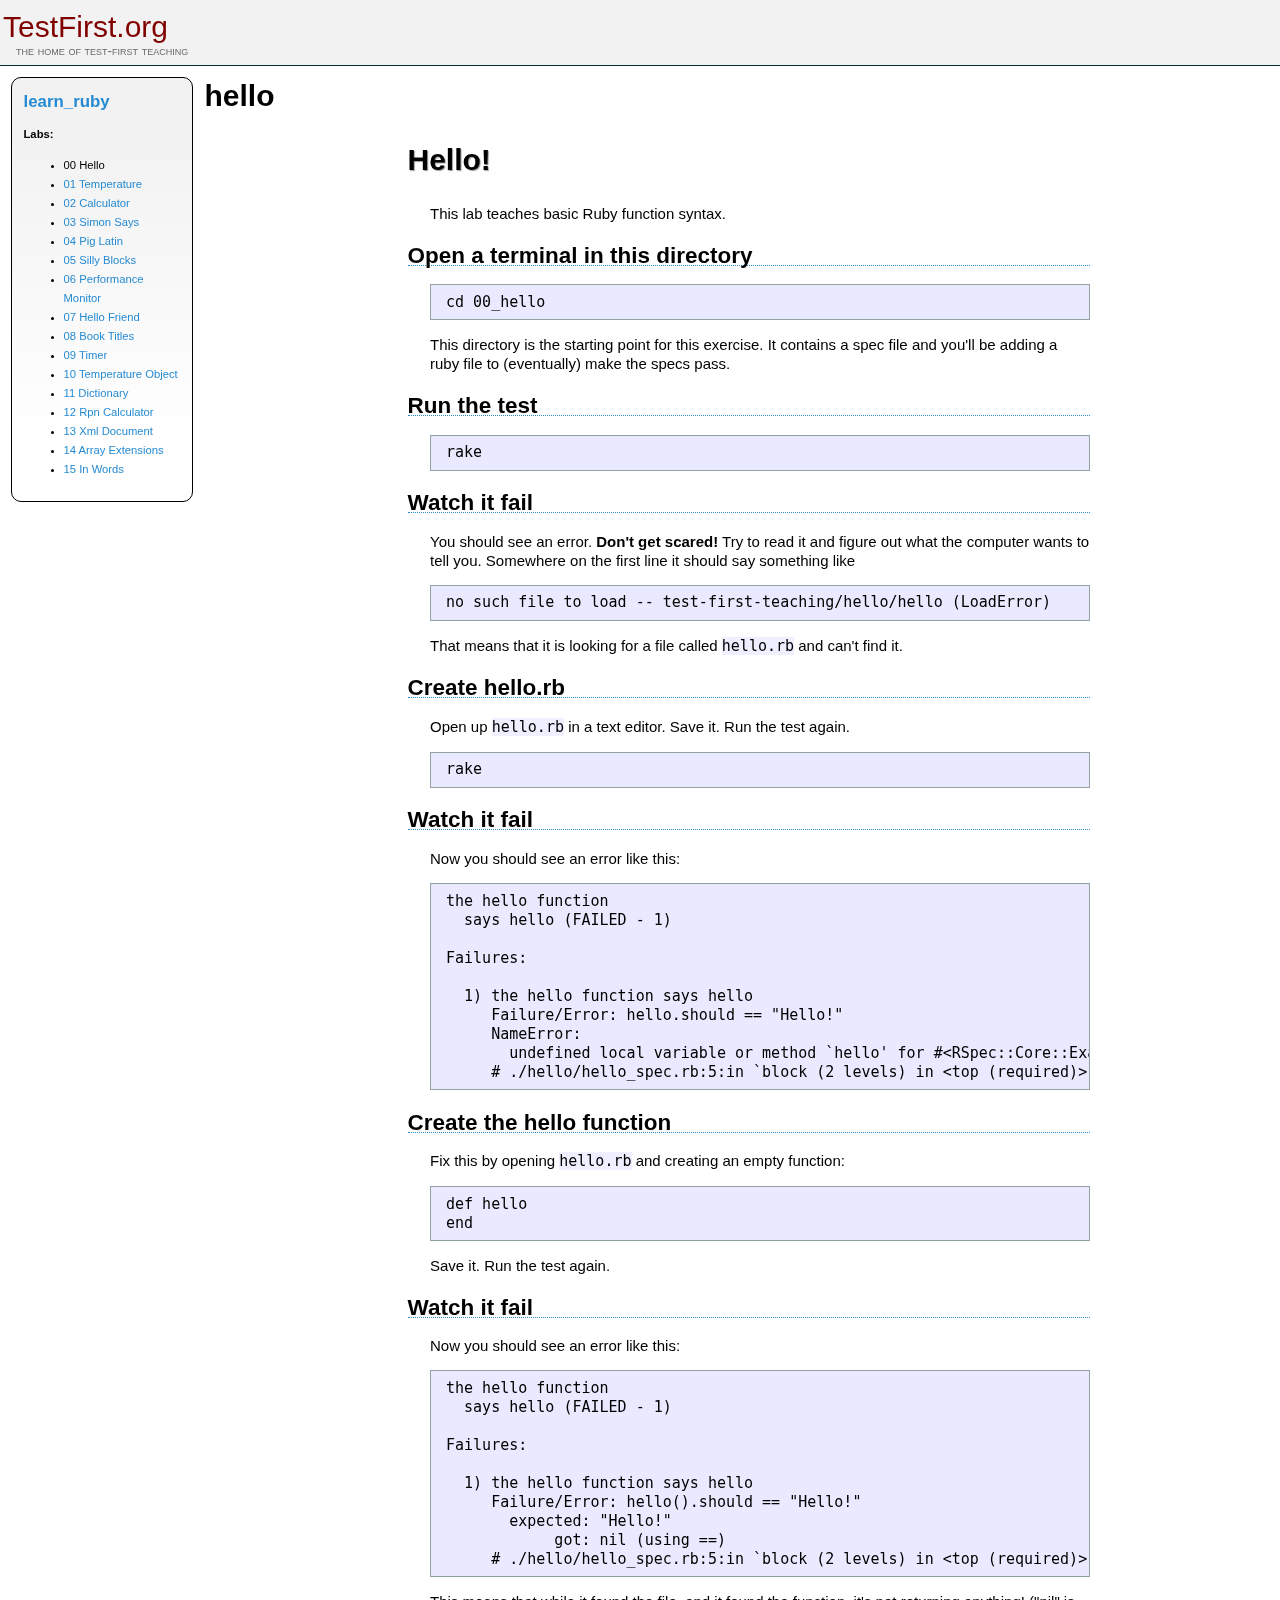
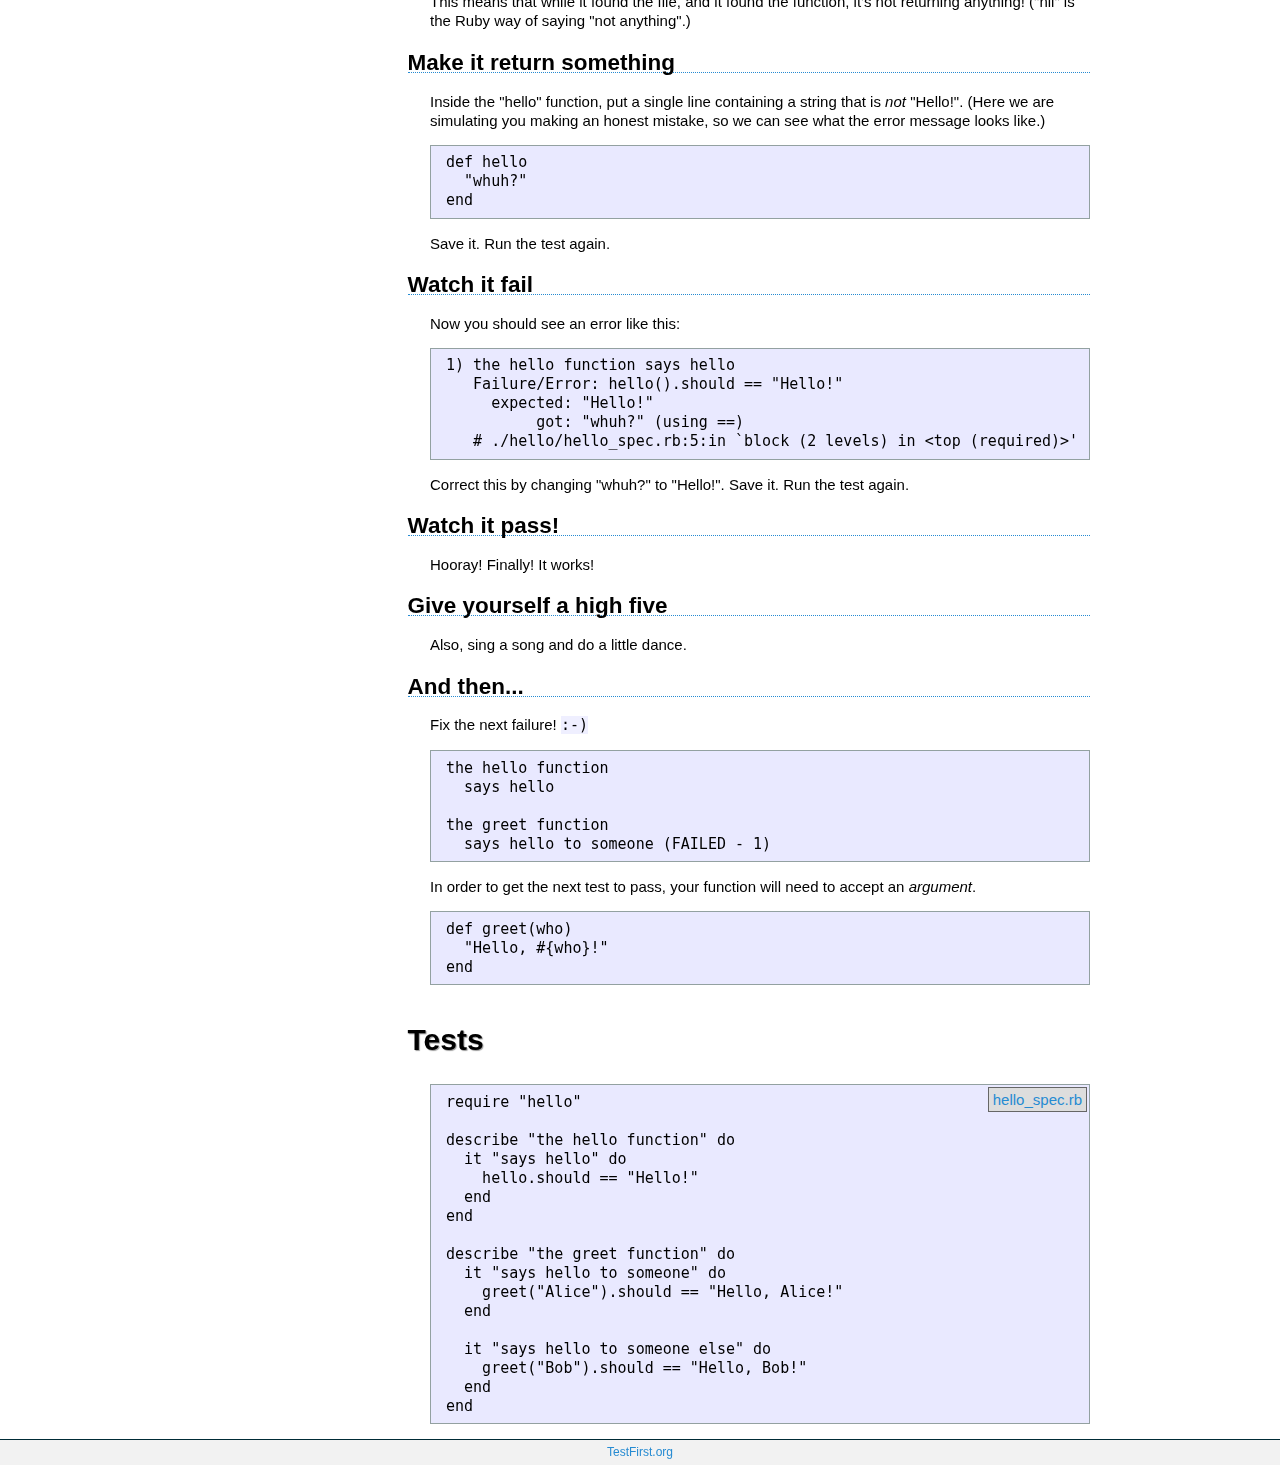
==== learn_ruby/00_hello/index.html @ 580c069e "Added learn ruby exercises" ====
<html>
  <head>
    <title>Test-First Teaching: learn_ruby: hello</title>
    <link href="../assets/style.css" media="screen" rel="stylesheet" type="text/css" />
  </head>
  <body>
    <div class="header">
      <h1><a href="http://testfirst.org">TestFirst.org</a></h1>
      <h2>the home of test-first teaching</h2>
    </div>
    <div class="nav">
      <h2><a href="../index.html">learn_ruby</a></h2>
      <b>Labs:</b>
      <ul>
        <li>00 Hello</li>
        <li><a href="../01_temperature/index.html">01 Temperature</a></li>
        <li><a href="../02_calculator/index.html">02 Calculator</a></li>
        <li><a href="../03_simon_says/index.html">03 Simon Says</a></li>
        <li><a href="../04_pig_latin/index.html">04 Pig Latin</a></li>
        <li><a href="../05_silly_blocks/index.html">05 Silly Blocks</a></li>
        <li><a href="../06_performance_monitor/index.html">06 Performance Monitor</a></li>
        <li><a href="../07_hello_friend/index.html">07 Hello Friend</a></li>
        <li><a href="../08_book_titles/index.html">08 Book Titles</a></li>
        <li><a href="../09_timer/index.html">09 Timer</a></li>
        <li><a href="../10_temperature_object/index.html">10 Temperature Object</a></li>
        <li><a href="../11_dictionary/index.html">11 Dictionary</a></li>
        <li><a href="../12_rpn_calculator/index.html">12 Rpn Calculator</a></li>
        <li><a href="../13_xml_document/index.html">13 Xml Document</a></li>
        <li><a href="../14_array_extensions/index.html">14 Array Extensions</a></li>
        <li><a href="../15_in_words/index.html">15 In Words</a></li>
      </ul>
    </div>
    <h1>hello</h1>
    <div class="content"><div class="rspec_file">  <div class="intro"><h1>Hello!</h1>

<p>This lab teaches basic Ruby function syntax.</p>

<h2>Open a terminal in this directory</h2>

<pre><code>cd 00_hello
</code></pre>

<p>This directory is the starting point for this exercise. It contains a spec file and you'll be adding a ruby file to (eventually) make the specs pass.</p>

<h2>Run the test</h2>

<pre><code>rake
</code></pre>

<h2>Watch it fail</h2>

<p>You should see an error. <strong>Don't get scared!</strong> Try to read it and figure out what the computer wants to tell you. Somewhere on the first line it should say something like</p>

<pre><code>no such file to load -- test-first-teaching/hello/hello (LoadError)
</code></pre>

<p>That means that it is looking for a file called <code>hello.rb</code> and can't find it.</p>

<h2>Create hello.rb</h2>

<p>Open up <code>hello.rb</code> in a text editor. Save it. Run the test again.</p>

<pre><code>rake
</code></pre>

<h2>Watch it fail</h2>

<p>Now you should see an error like this:</p>

<pre><code>the hello function
  says hello (FAILED - 1)

Failures:

  1) the hello function says hello
     Failure/Error: hello.should == "Hello!"
     NameError:
       undefined local variable or method `hello' for #&lt;RSpec::Core::ExampleGroup::Nested_1:0x000001009b8808&gt;
     # ./hello/hello_spec.rb:5:in `block (2 levels) in &lt;top (required)&gt;'
</code></pre>

<h2>Create the hello function</h2>

<p>Fix this by opening <code>hello.rb</code> and creating an empty function:</p>

<pre><code>def hello
end
</code></pre>

<p>Save it. Run the test again.</p>

<h2>Watch it fail</h2>

<p>Now you should see an error like this:</p>

<pre><code>the hello function
  says hello (FAILED - 1)

Failures:

  1) the hello function says hello
     Failure/Error: hello().should == "Hello!"
       expected: "Hello!"
            got: nil (using ==)
     # ./hello/hello_spec.rb:5:in `block (2 levels) in &lt;top (required)&gt;'
</code></pre>

<p>This means that while it found the file, and it found the function, it's not returning anything! ("nil" is the Ruby way of saying "not anything".)</p>

<h2>Make it return something</h2>

<p>Inside the "hello" function, put a single line containing a string that is <em>not</em> "Hello!". (Here we are simulating you making an honest mistake, so we can see what the error message looks like.)</p>

<pre><code>def hello
  "whuh?"
end
</code></pre>

<p>Save it. Run the test again.</p>

<h2>Watch it fail</h2>

<p>Now you should see an error like this:</p>

<pre><code>1) the hello function says hello
   Failure/Error: hello().should == "Hello!"
     expected: "Hello!"
          got: "whuh?" (using ==)
   # ./hello/hello_spec.rb:5:in `block (2 levels) in &lt;top (required)&gt;'
</code></pre>

<p>Correct this by changing "whuh?" to "Hello!". Save it. Run the test again.</p>

<h2>Watch it pass!</h2>

<p>Hooray! Finally! It works!</p>

<h2>Give yourself a high five</h2>

<p>Also, sing a song and do a little dance.</p>

<h2>And then...</h2>

<p>Fix the next failure! <code>:-)</code></p>

<pre><code>the hello function
  says hello

the greet function
  says hello to someone (FAILED - 1)
</code></pre>

<p>In order to get the next test to pass, your function will need to accept an <em>argument</em>.</p>

<pre><code>def greet(who)
  "Hello, #{who}!"
end
</code></pre>
</div>
  <div class="tests">
    <h1>Tests</h1>
<a class="raw_file" href="hello_spec.rb">hello_spec.rb</a>
    <pre>require &quot;hello&quot;

describe &quot;the hello function&quot; do
  it &quot;says hello&quot; do
    hello.should == &quot;Hello!&quot;
  end
end

describe &quot;the greet function&quot; do
  it &quot;says hello to someone&quot; do
    greet(&quot;Alice&quot;).should == &quot;Hello, Alice!&quot;
  end

  it &quot;says hello to someone else&quot; do
    greet(&quot;Bob&quot;).should == &quot;Hello, Bob!&quot;
  end
end</pre>
  </div>
</div>
</div>
    <div class="footer"><a href="http://testfirst.org">TestFirst.org</a></div>
  </body>
</html>
---- learn_ruby/assets/style.css ----
/* Solarized Palette http://ethanschoonover.com/solarized */
/* Font Stacks http://www.artsiteframework.com/guide/fontstacks.php */
body {
  background-color: white;
  font-family: Optima, Candara, "Trebuchet MS", sans-serif;
  margin: 0px;
  font-size: 15px;
  line-height: 19px; }

a, a:visited {
  color: #268bd2; }

a:hover {
  text-decoration: underline; }

a {
  text-decoration: none; }

.content {
  padding: 0 2em 0 18em;
  min-height: 30em;
  min-width: 20em;
  max-width: 44em;
  margin: 1em auto; }
  .content h1, .content h2, .content h3 {
    font-family: "Lucida Sans", "Lucida Grande", "Lucida Sans Unicode", Verdana, sans-serif;
    margin-left: -1em; }
  .content h1 {
    text-shadow: #999 1px 1px 1px;
    padding: .5em .25em;
    margin-top: 1em; }
  .content h2 {
    margin-top: 1em;
    border-bottom: #268bd2 1px dotted; }
  .content pre {
    overflow-x: auto; }

.header, .footer {
  font-size: 80%;
  padding: .25em;
  background-color: #f2f2f2; }

.header {
  border-bottom: 1px solid #002b36;
  text-align: left; }
  .header h1 {
    color: #800000;
    margin: 0 0 -8px 0;
    padding: 0;
    font: 30px/48px Optima, Candara, "Trebuchet MS", sans-serif;
    letter-spacing: 0; }
  .header h2 {
    margin: 0 0 4px 13px;
    padding: 0;
    font: 10pt Optima, Candara, "Trebuchet MS", sans-serif;
    color: #686868;
    letter-spacing: 0;
    font-variant: small-caps; }
  .header a, .header a:visited {
    color: #800000;
    text-decoration: none; }
  .header a:hover {
    color: #37030B;
    text-decoration: none; }

.footer {
  border-top: 1px solid #002b36;
  text-align: center; }

.nav {
  float: left;
  margin: 1em;
  padding: 0 1em 1em;
  width: 14em;
  font-size: 75%; }

.nav {
  background: -webkit-gradient(linear, left bottom, left top, color-stop(0.15, white), color-stop(0.85, #f2f2f2));
  background: -moz-linear-gradient(center bottom, white 15%, #f2f2f2 85%);
  -moz-border-radius: 10px;
  border-radius: 10px;
  border: 1px solid black; }

.rspec_file > .tests {
  position: relative; }
  .rspec_file > .tests a.raw_file {
    float: right;
    position: absolute;
    right: 0;
    padding: 2px 4px;
    margin: 3px;
    border: 1px solid #666;
    background: #ddd; }

pre {
  font-family: "Lucida Sans Typewriter Regular", "lucida console", monaco, "andale mono", "bitstream vera sans mono", consolas, "DejaVu Sans Mono", Courier, "Courier New", monospace;
  background-color: #e9e9ff;
  padding: .5em 1em;
  border: 1px solid #93a1a1; }

code {
  font-family: "Lucida Sans Typewriter Regular", "lucida console", monaco, "andale mono", "bitstream vera sans mono", consolas, "DejaVu Sans Mono", Courier, "Courier New", monospace;
  background-color: #efefff; }

pre > code {
  background-color: #e9e9ff; }

li > p:nth-child(0) {
  margin: 0; }

ul li ul li {
  margin-top: .1em;
  margin-bottom: 1em; }
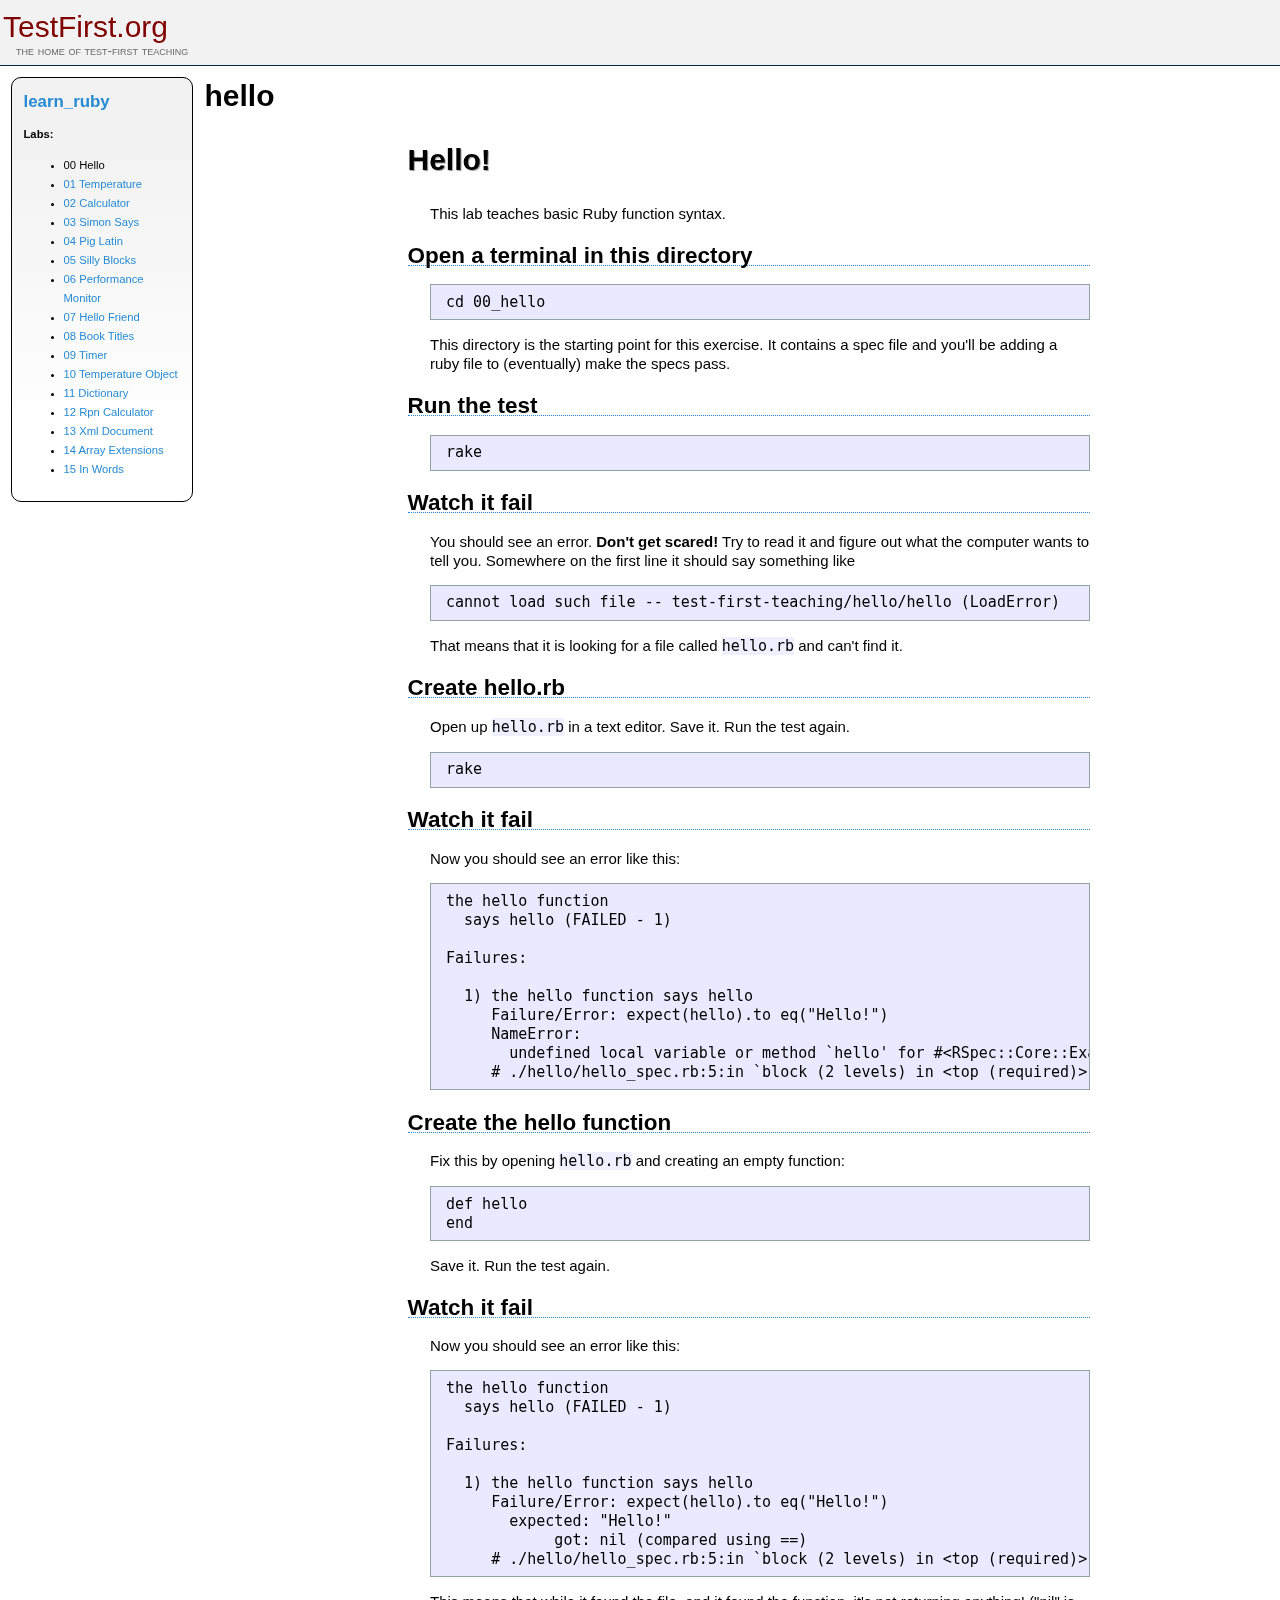
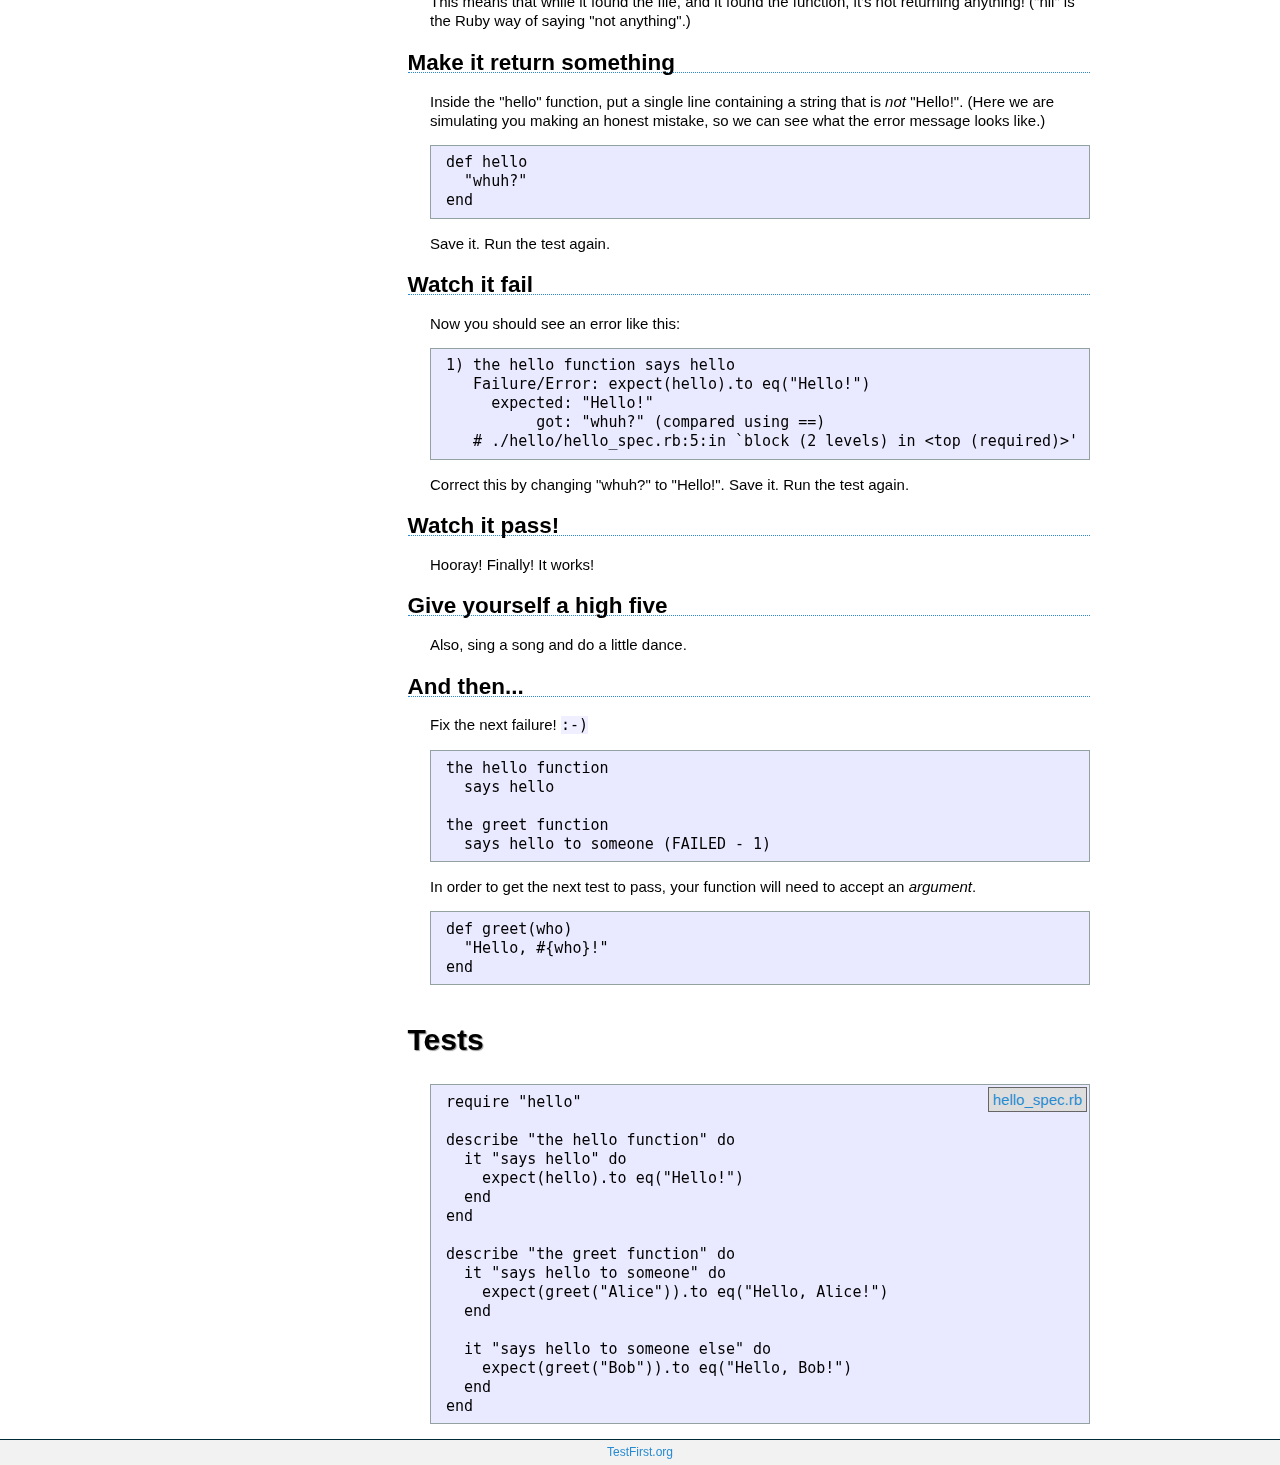
==== commit 53787505: "Change for use rspec 3" ====
--- a/learn_ruby/00_hello/index.html
+++ b/learn_ruby/00_hello/index.html
@@ -51,7 +51,7 @@
 
 <p>You should see an error. <strong>Don't get scared!</strong> Try to read it and figure out what the computer wants to tell you. Somewhere on the first line it should say something like</p>
 
-<pre><code>no such file to load -- test-first-teaching/hello/hello (LoadError)
+<pre><code>cannot load such file -- test-first-teaching/hello/hello (LoadError)
 </code></pre>
 
 <p>That means that it is looking for a file called <code>hello.rb</code> and can't find it.</p>
@@ -73,7 +73,7 @@
 Failures:
 
   1) the hello function says hello
-     Failure/Error: hello.should == "Hello!"
+     Failure/Error: expect(hello).to eq("Hello!")
      NameError:
        undefined local variable or method `hello' for #&lt;RSpec::Core::ExampleGroup::Nested_1:0x000001009b8808&gt;
      # ./hello/hello_spec.rb:5:in `block (2 levels) in &lt;top (required)&gt;'
@@ -99,9 +99,9 @@
 Failures:
 
   1) the hello function says hello
-     Failure/Error: hello().should == "Hello!"
+     Failure/Error: expect(hello).to eq("Hello!")
        expected: "Hello!"
-            got: nil (using ==)
+            got: nil (compared using ==)
      # ./hello/hello_spec.rb:5:in `block (2 levels) in &lt;top (required)&gt;'
 </code></pre>
 
@@ -123,9 +123,9 @@
 <p>Now you should see an error like this:</p>
 
 <pre><code>1) the hello function says hello
-   Failure/Error: hello().should == "Hello!"
+   Failure/Error: expect(hello).to eq("Hello!")
      expected: "Hello!"
-          got: "whuh?" (using ==)
+          got: "whuh?" (compared using ==)
    # ./hello/hello_spec.rb:5:in `block (2 levels) in &lt;top (required)&gt;'
 </code></pre>
 
@@ -164,17 +164,17 @@
 
 describe &quot;the hello function&quot; do
   it &quot;says hello&quot; do
-    hello.should == &quot;Hello!&quot;
+    expect(hello).to eq(&quot;Hello!&quot;)
   end
 end
 
 describe &quot;the greet function&quot; do
   it &quot;says hello to someone&quot; do
-    greet(&quot;Alice&quot;).should == &quot;Hello, Alice!&quot;
+    expect(greet(&quot;Alice&quot;)).to eq(&quot;Hello, Alice!&quot;)
   end
 
   it &quot;says hello to someone else&quot; do
-    greet(&quot;Bob&quot;).should == &quot;Hello, Bob!&quot;
+    expect(greet(&quot;Bob&quot;)).to eq(&quot;Hello, Bob!&quot;)
   end
 end</pre>
   </div>
